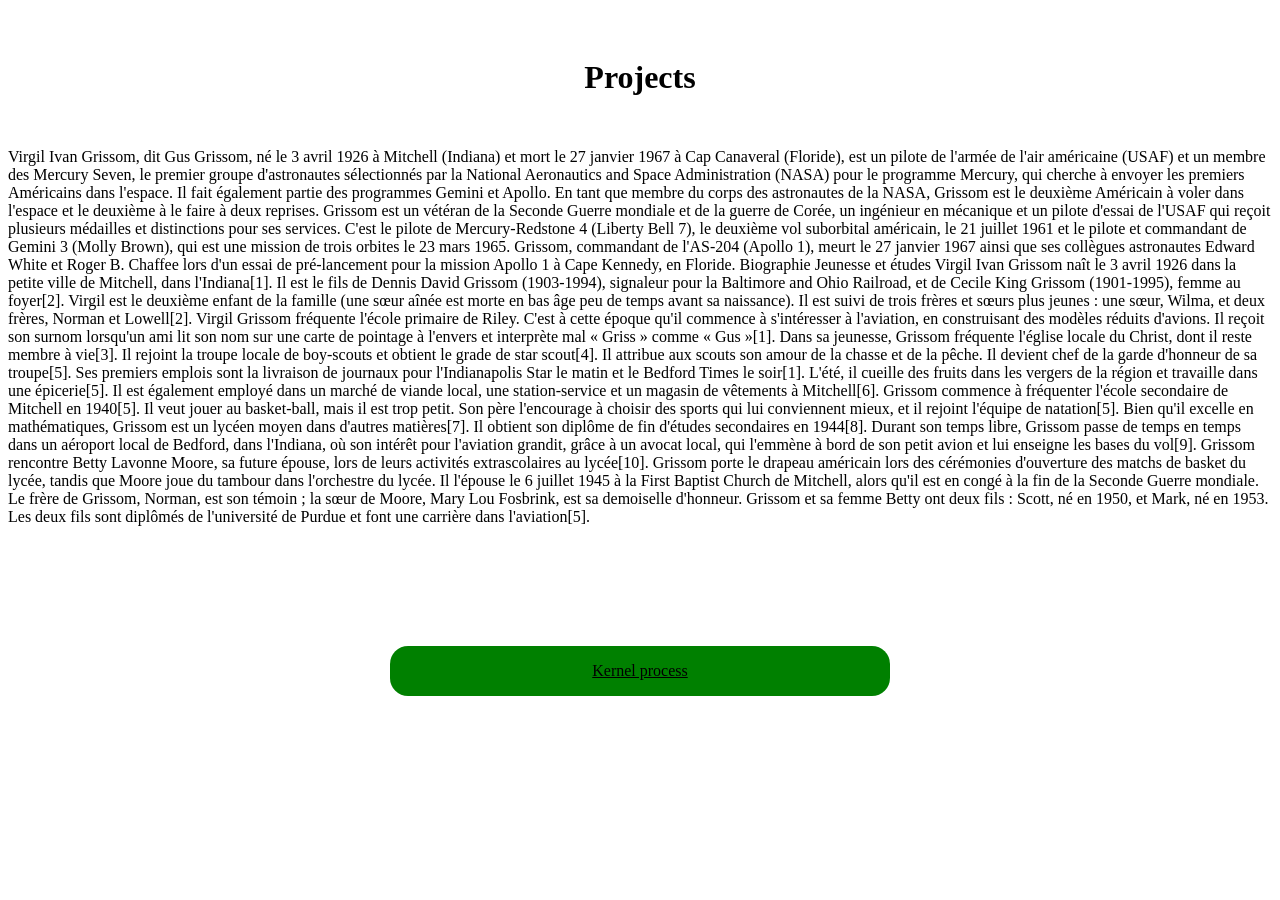
==== index.html @ fc31619b "Update index.html" ====
<!Doctype.html>
<html>
<head>
	<title>Projects</title>
	<link rel="stylesheet" href="style.css">
</head>
<body>

<header class="header">
	<div class="header-content">
		<div class="header-center">
			<h1>Projects</h1>
		</div>
	</div>
</header>

<div class="sidebar">
	<aside class="sidebar">
		
    Virgil Ivan Grissom, dit Gus Grissom, né le 3 avril 1926 à Mitchell (Indiana) et mort le 27 janvier 1967 à Cap Canaveral (Floride), est un pilote de l'armée de l'air américaine (USAF) et un membre des Mercury Seven, le premier groupe d'astronautes sélectionnés par la National Aeronautics and Space Administration (NASA) pour le programme Mercury, qui cherche à envoyer les premiers Américains dans l'espace. Il fait également partie des programmes Gemini et Apollo. En tant que membre du corps des astronautes de la NASA, Grissom est le deuxième Américain à voler dans l'espace et le deuxième à le faire à deux reprises.

Grissom est un vétéran de la Seconde Guerre mondiale et de la guerre de Corée, un ingénieur en mécanique et un pilote d'essai de l'USAF qui reçoit plusieurs médailles et distinctions pour ses services.

C'est le pilote de Mercury-Redstone 4 (Liberty Bell 7), le deuxième vol suborbital américain, le 21 juillet 1961 et le pilote et commandant de Gemini 3 (Molly Brown), qui est une mission de trois orbites le 23 mars 1965. Grissom, commandant de l'AS-204 (Apollo 1), meurt le 27 janvier 1967 ainsi que ses collègues astronautes Edward White et Roger B. Chaffee lors d'un essai de pré-lancement pour la mission Apollo 1 à Cape Kennedy, en Floride.
Biographie
Jeunesse et études

Virgil Ivan Grissom naît le 3 avril 1926 dans la petite ville de Mitchell, dans l'Indiana[1]. Il est le fils de Dennis David Grissom (1903-1994), signaleur pour la Baltimore and Ohio Railroad, et de Cecile King Grissom (1901-1995), femme au foyer[2]. Virgil est le deuxième enfant de la famille (une sœur aînée est morte en bas âge peu de temps avant sa naissance). Il est suivi de trois frères et sœurs plus jeunes : une sœur, Wilma, et deux frères, Norman et Lowell[2]. Virgil Grissom fréquente l'école primaire de Riley. C'est à cette époque qu'il commence à s'intéresser à l'aviation, en construisant des modèles réduits d'avions. Il reçoit son surnom lorsqu'un ami lit son nom sur une carte de pointage à l'envers et interprète mal « Griss » comme « Gus »[1].

Dans sa jeunesse, Grissom fréquente l'église locale du Christ, dont il reste membre à vie[3]. Il rejoint la troupe locale de boy-scouts et obtient le grade de star scout[4]. Il attribue aux scouts son amour de la chasse et de la pêche. Il devient chef de la garde d'honneur de sa troupe[5]. Ses premiers emplois sont la livraison de journaux pour l'Indianapolis Star le matin et le Bedford Times le soir[1]. L'été, il cueille des fruits dans les vergers de la région et travaille dans une épicerie[5]. Il est également employé dans un marché de viande local, une station-service et un magasin de vêtements à Mitchell[6].

Grissom commence à fréquenter l'école secondaire de Mitchell en 1940[5]. Il veut jouer au basket-ball, mais il est trop petit. Son père l'encourage à choisir des sports qui lui conviennent mieux, et il rejoint l'équipe de natation[5]. Bien qu'il excelle en mathématiques, Grissom est un lycéen moyen dans d'autres matières[7]. Il obtient son diplôme de fin d'études secondaires en 1944[8].

Durant son temps libre, Grissom passe de temps en temps dans un aéroport local de Bedford, dans l'Indiana, où son intérêt pour l'aviation grandit, grâce à un avocat local, qui l'emmène à bord de son petit avion et lui enseigne les bases du vol[9].

Grissom rencontre Betty Lavonne Moore, sa future épouse, lors de leurs activités extrascolaires au lycée[10]. Grissom porte le drapeau américain lors des cérémonies d'ouverture des matchs de basket du lycée, tandis que Moore joue du tambour dans l'orchestre du lycée. Il l'épouse le 6 juillet 1945 à la First Baptist Church de Mitchell, alors qu'il est en congé à la fin de la Seconde Guerre mondiale. Le frère de Grissom, Norman, est son témoin ; la sœur de Moore, Mary Lou Fosbrink, est sa demoiselle d'honneur. Grissom et sa femme Betty ont deux fils : Scott, né en 1950, et Mark, né en 1953. Les deux fils sont diplômés de l'université de Purdue et font une carrière dans l'aviation[5].

	</aside>
</div>

<main class="card-container">
<a href="kernelprocess.html" class="card">
    <p>Kernel process</p>
</a>
</main>
	
</body>
</html>
---- style.css ----
/* ================= HEADER ================= */
.header-content {
	background: linear-gradient(135deg, green);
	padding: 30px;
	border-radius: 15px;
	text-align: center;
}

/* ================= MARGE ================= */
.layout {
  position: fixed;
  left: 0;
  width: 30%;
  background: green;
  border-radius: 18px;
}

/* ================= CARD CONTAINER ================= */
.card-container {
  width: 500px;
  margin: 60px auto;
  display: grid;
  text-align: center;
  gap: 30px;
}

/* ================= CARD BUTTON ================= */
.card {
  width: 500px;
  margin: 60px auto;
  color: black;
  background: green;
  border-radius: 18px;
  text-align: center;  
  transition:
    transform 0.2s ease,
    background 0.2s ease,
    border-color 0.2s ease,
    box-shadow 0.2s ease;
}

.card:hover {
  transform: translateY(-5px);
  box-shadow: 0 12px 30px green;
}

.card-kernelprocess {
  width: 500px;
  margin: 60px auto;
  color: black;
  background: green;
  border-radius: 18px;
  text-align: center;  
  transition:
    transform 0.2s ease,
    background 0.2s ease,
    border-color 0.2s ease,
    box-shadow 0.2s ease;
}

.card-kernelprocess:hover {
  transform: translateY(-5px);
  box-shadow: 0 12px 30px green;
}
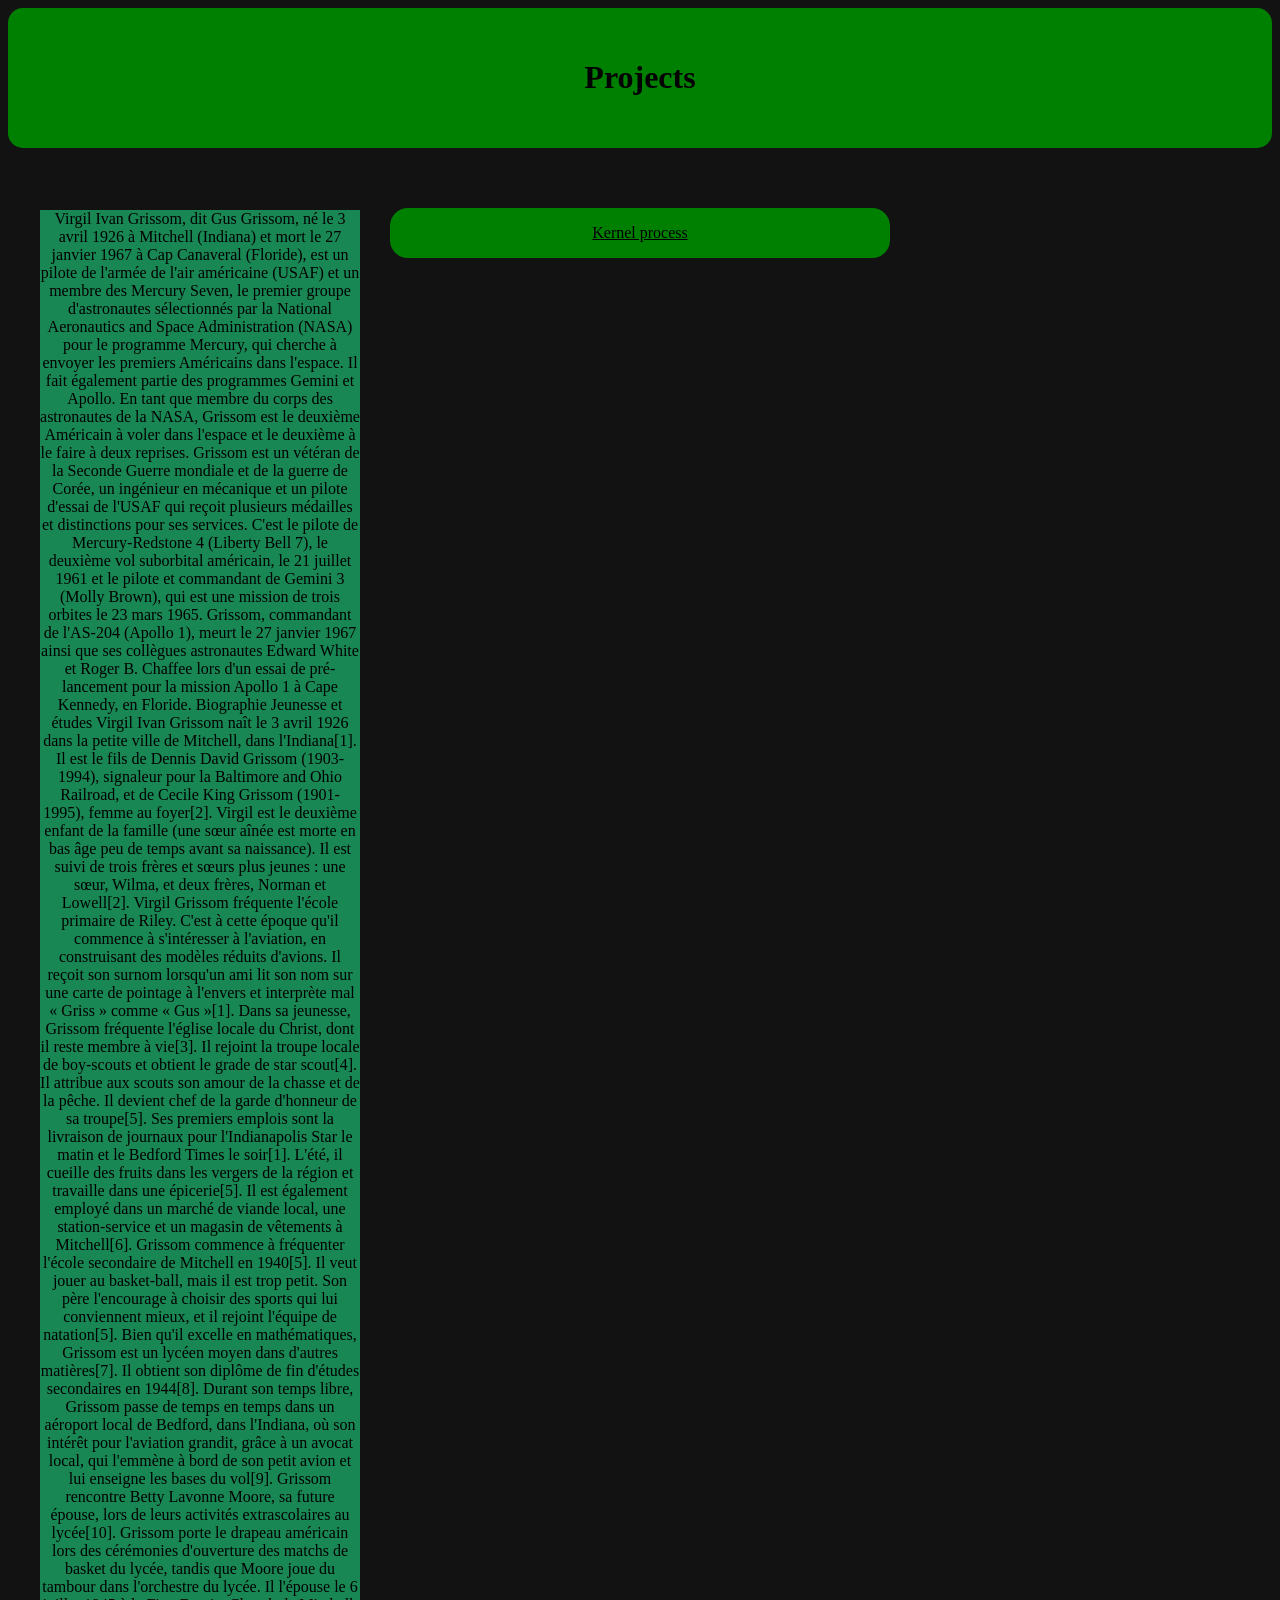
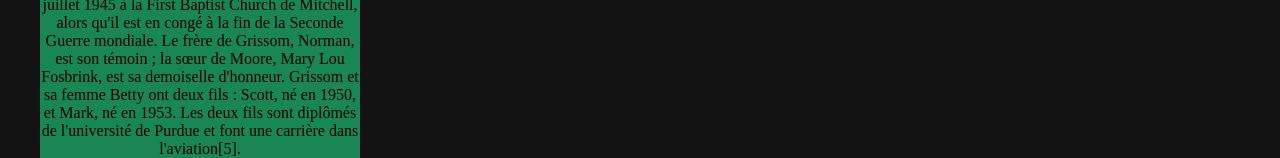
==== commit 37fbc52b: "Update index.html" ====
--- a/index.html
+++ b/index.html
@@ -14,6 +14,8 @@
 	</div>
 </header>
 
+<div class="cards-background">
+	
 <div class="sidebar">
 	<aside class="sidebar">
 		
@@ -37,6 +39,7 @@
 
 	</aside>
 </div>
+</div>
 
 <main class="card-container">
 <a href="kernelprocess.html" class="card">
--- a/style.css
+++ b/style.css
@@ -1,64 +1,55 @@
 /* ================= HEADER ================= */
 .header-content {
-	background: linear-gradient(135deg, green);
-	padding: 30px;
-	border-radius: 15px;
-	text-align: center;
+    background: green;
+    padding: 30px;
+    border-radius: 15px;
+    text-align: center;
 }
 
 /* ================= MARGE ================= */
-.layout {
-  position: fixed;
-  left: 0;
-  width: 30%;
-  background: green;
-  border-radius: 18px;
+.sidebar {
+    position: absolute;
+    left: 20px;
+    width: 50%;
+    background: #198754;
+    top: 105px;
+    text-align: center;
+}
+
+/* ================= FOND DE PAGE ================= */
+body {
+    background-color: #121212;
 }
 
 /* ================= CARD CONTAINER ================= */
 .card-container {
-  width: 500px;
-  margin: 60px auto;
-  display: grid;
-  text-align: center;
-  gap: 30px;
+    width: 500px;
+    max-width: 100%;
+    margin: 60px auto;
+    display: grid;
+    text-align: center;
+    gap: 30px;
 }
 
 /* ================= CARD BUTTON ================= */
-.card {
-  width: 500px;
-  margin: 60px auto;
-  color: black;
-  background: green;
-  border-radius: 18px;
-  text-align: center;  
-  transition:
-    transform 0.2s ease,
-    background 0.2s ease,
-    border-color 0.2s ease,
-    box-shadow 0.2s ease;
+.card,
+.card-kernelprocess {
+    width: 100%;
+    box-sizing: border-box;
+    margin: 0;
+    color: black;
+    background: green;
+    border-radius: 18px;
+    text-align: center;
+    transition:
+        transform 0.2s ease,
+        background 0.2s ease,
+        border-color 0.2s ease,
+        box-shadow 0.2s ease;
 }
 
-.card:hover {
-  transform: translateY(-5px);
-  box-shadow: 0 12px 30px green;
+.card:hover,
+.card-kernelprocess:hover {
+    transform: translateY(-5px);
+    box-shadow: 0 12px 30px green;
 }
-
-.card-kernelprocess {
-  width: 500px;
-  margin: 60px auto;
-  color: black;
-  background: green;
-  border-radius: 18px;
-  text-align: center;  
-  transition:
-    transform 0.2s ease,
-    background 0.2s ease,
-    border-color 0.2s ease,
-    box-shadow 0.2s ease;
-}
-
-.card-kernelprocess:hover {
-  transform: translateY(-5px);
-  box-shadow: 0 12px 30px green;
-}
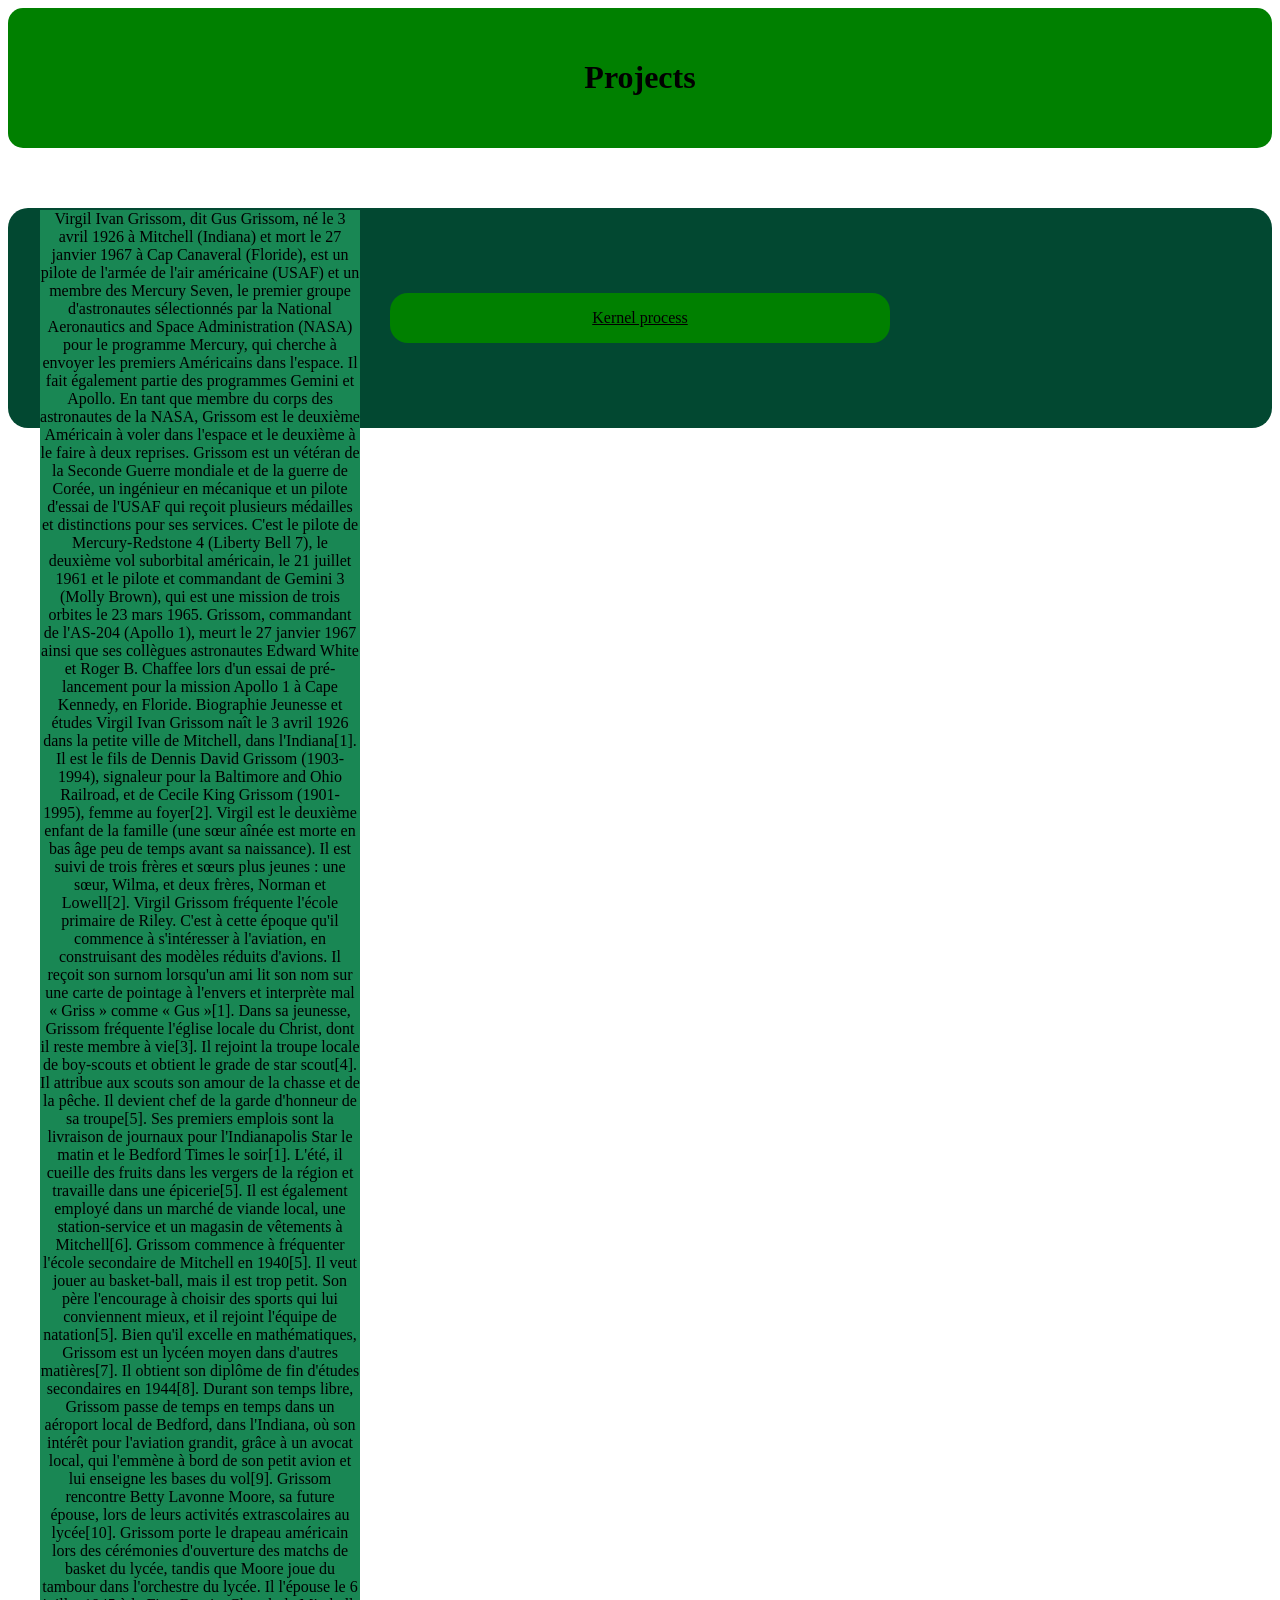
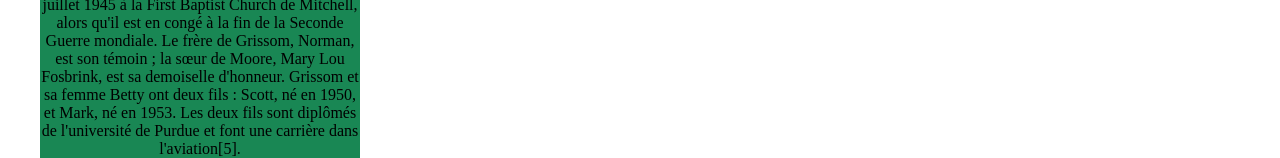
==== commit a778c5c6: "Update index.html" ====
--- a/index.html
+++ b/index.html
@@ -15,7 +15,6 @@
 </header>
 
 <div class="cards-background">
-	
 <div class="sidebar">
 	<aside class="sidebar">
 		
@@ -39,13 +38,13 @@
 
 	</aside>
 </div>
-</div>
 
 <main class="card-container">
 <a href="kernelprocess.html" class="card">
     <p>Kernel process</p>
 </a>
 </main>
-	
+</div>
+
 </body>
 </html>
--- a/style.css
+++ b/style.css
@@ -4,6 +4,15 @@
     padding: 30px;
     border-radius: 15px;
     text-align: center;
+}
+
+/* ================= CARDS BACKGROUND ================= */
+.cards-background {
+    background-color: #024831;
+   / width:;
+    margin: 60px auto;
+    padding: 25px;
+    border-radius: 20px;
 }
 
 /* ================= MARGE ================= */
@@ -14,11 +23,6 @@
     background: #198754;
     top: 105px;
     text-align: center;
-}
-
-/* ================= FOND DE PAGE ================= */
-body {
-    background-color: #121212;
 }
 
 /* ================= CARD CONTAINER ================= */
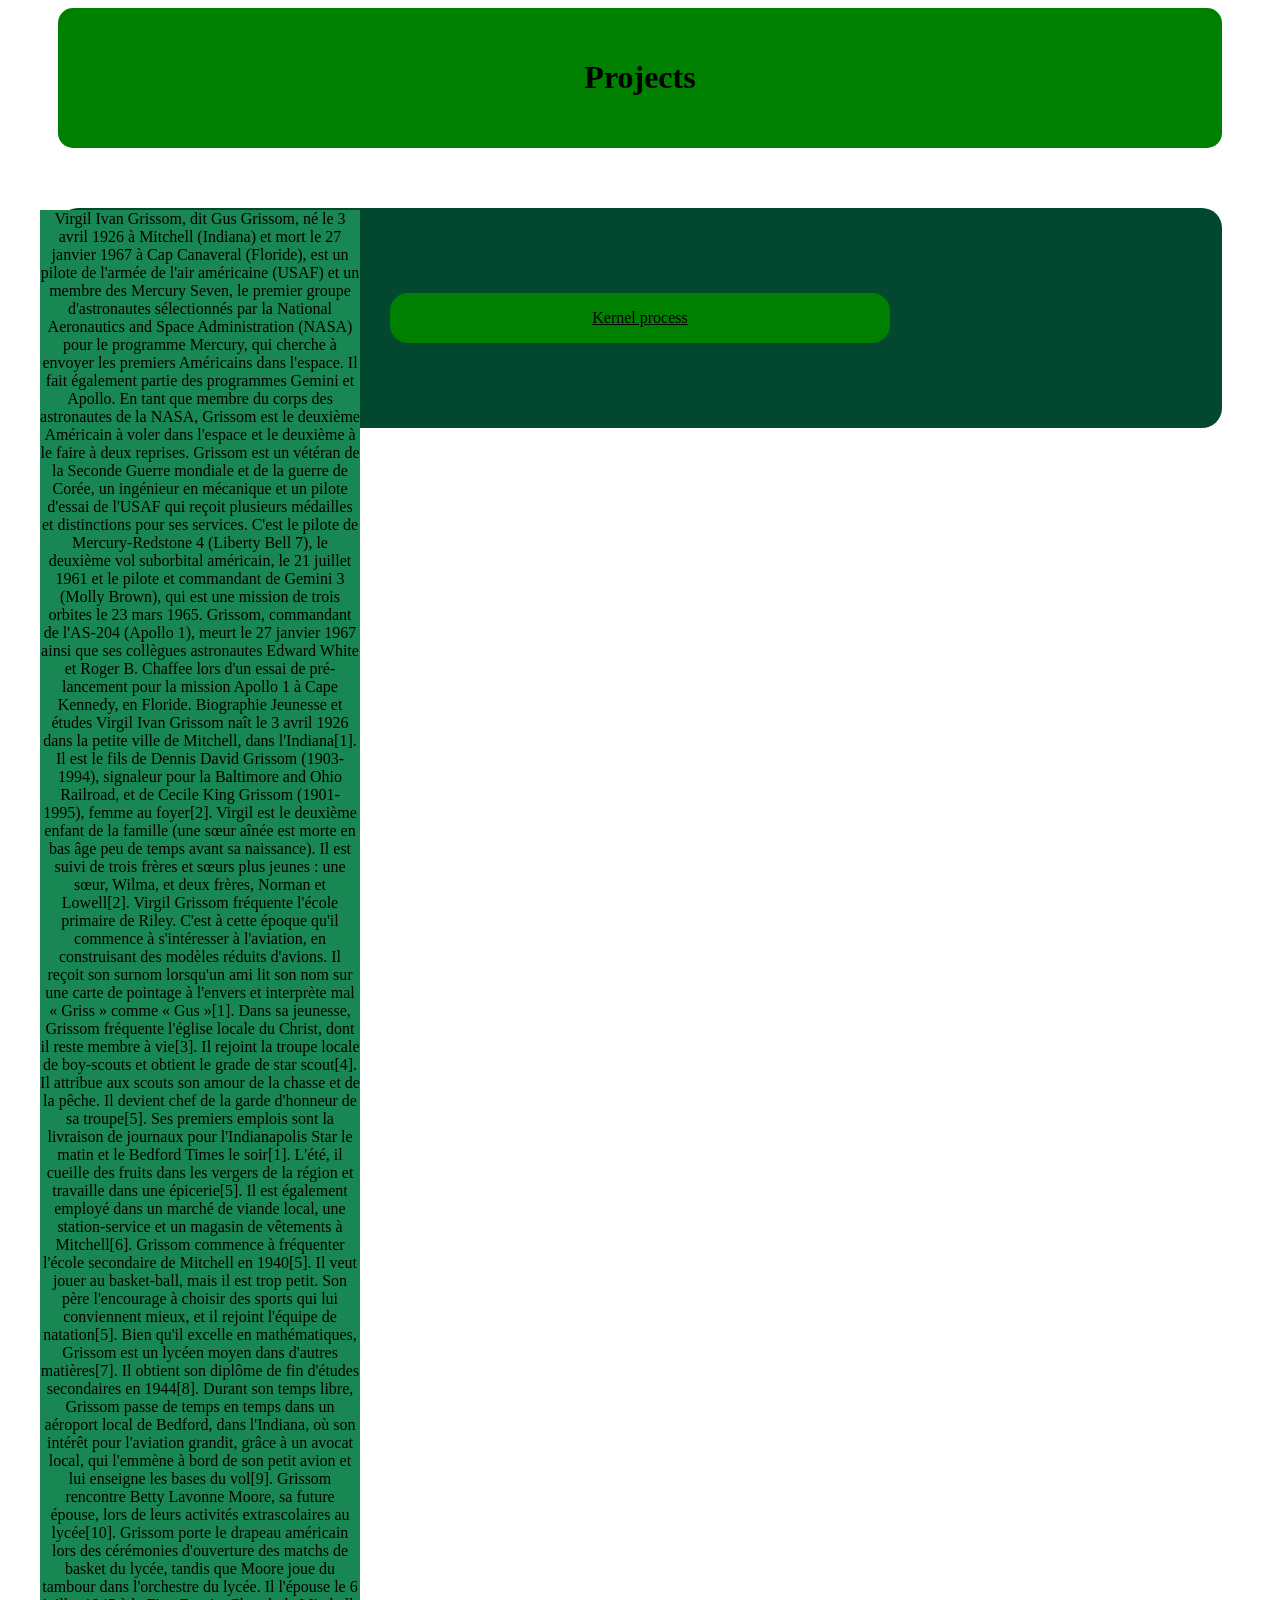
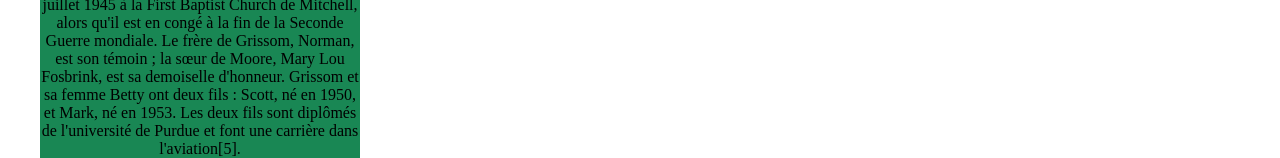
==== commit ed5371cc: "Update index.html" ====
--- a/index.html
+++ b/index.html
@@ -6,6 +6,7 @@
 </head>
 <body>
 
+<div class="marge">
 <header class="header">
 	<div class="header-content">
 		<div class="header-center">
@@ -45,6 +46,7 @@
 </a>
 </main>
 </div>
+</div>
 
 </body>
 </html>
--- a/style.css
+++ b/style.css
@@ -6,16 +6,20 @@
     text-align: center;
 }
 
+/* ================= SIDEBAR ================= */
+.marge {
+ border-inline: 50px solid white;
+}
+
 /* ================= CARDS BACKGROUND ================= */
 .cards-background {
     background-color: #024831;
-   / width:;
     margin: 60px auto;
     padding: 25px;
     border-radius: 20px;
 }
 
-/* ================= MARGE ================= */
+/* ================= SIDEBAR ================= */
 .sidebar {
     position: absolute;
     left: 20px;
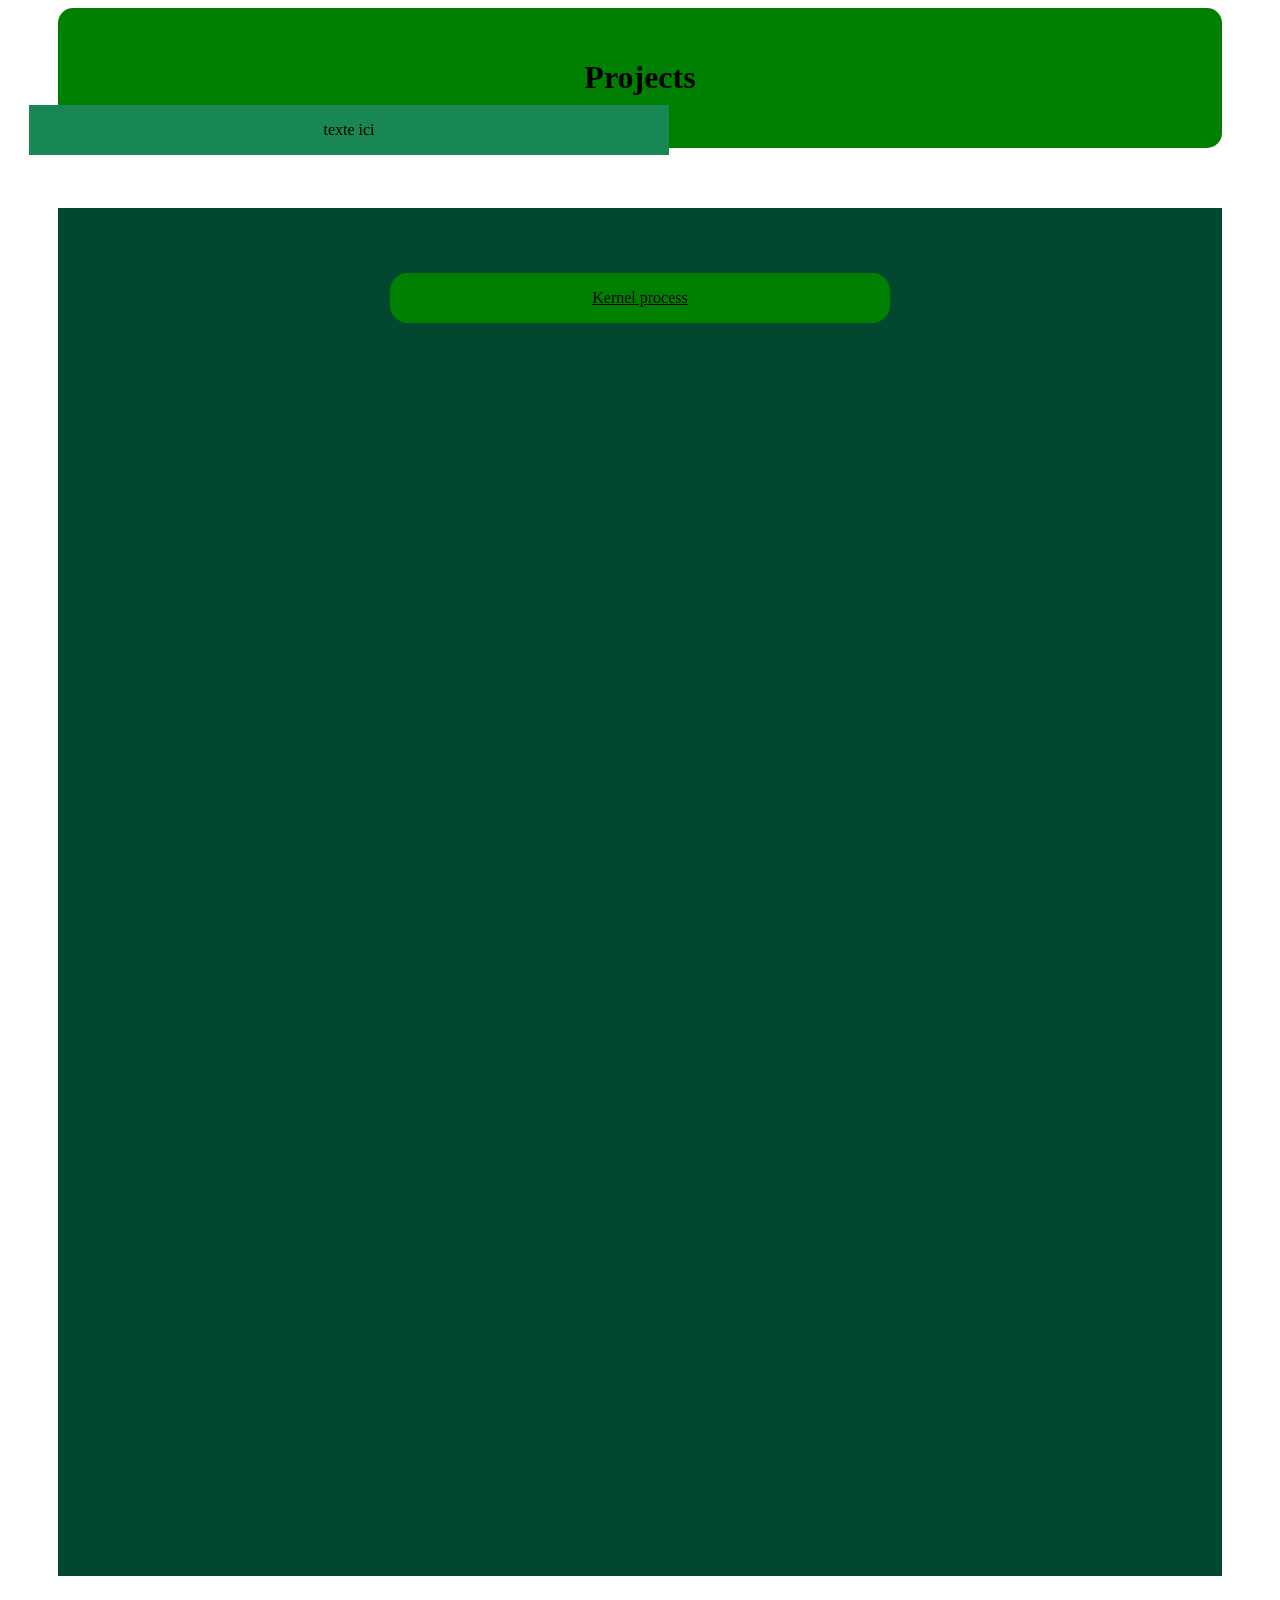
==== commit 56ad423c: "Create index.html" ====
--- a/index.html
+++ b/index.html
@@ -1,52 +1,36 @@
-<!Doctype.html>
-<html>
+<!DOCTYPE html>
+<html lang="fr">
 <head>
-	<title>Projects</title>
-	<link rel="stylesheet" href="style.css">
+    <meta charset="UTF-8">
+    <meta name="viewport" content="width=device-width, initial-scale=1.0">
+    <title>Projects</title>
+    <link rel="stylesheet" href="style.css">
 </head>
 <body>
 
-<div class="marge">
-<header class="header">
-	<div class="header-content">
-		<div class="header-center">
-			<h1>Projects</h1>
-		</div>
-	</div>
-</header>
+    <div class="marge">
 
-<div class="cards-background">
-<div class="sidebar">
-	<aside class="sidebar">
-		
-    Virgil Ivan Grissom, dit Gus Grissom, né le 3 avril 1926 à Mitchell (Indiana) et mort le 27 janvier 1967 à Cap Canaveral (Floride), est un pilote de l'armée de l'air américaine (USAF) et un membre des Mercury Seven, le premier groupe d'astronautes sélectionnés par la National Aeronautics and Space Administration (NASA) pour le programme Mercury, qui cherche à envoyer les premiers Américains dans l'espace. Il fait également partie des programmes Gemini et Apollo. En tant que membre du corps des astronautes de la NASA, Grissom est le deuxième Américain à voler dans l'espace et le deuxième à le faire à deux reprises.
+        <header class="header">
+            <div class="header-content">
+                <h1>Projects</h1>
+            </div>
+        </header>
 
-Grissom est un vétéran de la Seconde Guerre mondiale et de la guerre de Corée, un ingénieur en mécanique et un pilote d'essai de l'USAF qui reçoit plusieurs médailles et distinctions pour ses services.
+        <div class="cards-background">
 
-C'est le pilote de Mercury-Redstone 4 (Liberty Bell 7), le deuxième vol suborbital américain, le 21 juillet 1961 et le pilote et commandant de Gemini 3 (Molly Brown), qui est une mission de trois orbites le 23 mars 1965. Grissom, commandant de l'AS-204 (Apollo 1), meurt le 27 janvier 1967 ainsi que ses collègues astronautes Edward White et Roger B. Chaffee lors d'un essai de pré-lancement pour la mission Apollo 1 à Cape Kennedy, en Floride.
-Biographie
-Jeunesse et études
+            <aside class="sidebar">
+                <p>texte ici</p>
+            </aside>
 
-Virgil Ivan Grissom naît le 3 avril 1926 dans la petite ville de Mitchell, dans l'Indiana[1]. Il est le fils de Dennis David Grissom (1903-1994), signaleur pour la Baltimore and Ohio Railroad, et de Cecile King Grissom (1901-1995), femme au foyer[2]. Virgil est le deuxième enfant de la famille (une sœur aînée est morte en bas âge peu de temps avant sa naissance). Il est suivi de trois frères et sœurs plus jeunes : une sœur, Wilma, et deux frères, Norman et Lowell[2]. Virgil Grissom fréquente l'école primaire de Riley. C'est à cette époque qu'il commence à s'intéresser à l'aviation, en construisant des modèles réduits d'avions. Il reçoit son surnom lorsqu'un ami lit son nom sur une carte de pointage à l'envers et interprète mal « Griss » comme « Gus »[1].
+            <main class="card-container">
+                <a href="kernelprocess.html" class="card">
+                    <p>Kernel process</p>
+                </a>
+            </main>
 
-Dans sa jeunesse, Grissom fréquente l'église locale du Christ, dont il reste membre à vie[3]. Il rejoint la troupe locale de boy-scouts et obtient le grade de star scout[4]. Il attribue aux scouts son amour de la chasse et de la pêche. Il devient chef de la garde d'honneur de sa troupe[5]. Ses premiers emplois sont la livraison de journaux pour l'Indianapolis Star le matin et le Bedford Times le soir[1]. L'été, il cueille des fruits dans les vergers de la région et travaille dans une épicerie[5]. Il est également employé dans un marché de viande local, une station-service et un magasin de vêtements à Mitchell[6].
+        </div>
 
-Grissom commence à fréquenter l'école secondaire de Mitchell en 1940[5]. Il veut jouer au basket-ball, mais il est trop petit. Son père l'encourage à choisir des sports qui lui conviennent mieux, et il rejoint l'équipe de natation[5]. Bien qu'il excelle en mathématiques, Grissom est un lycéen moyen dans d'autres matières[7]. Il obtient son diplôme de fin d'études secondaires en 1944[8].
-
-Durant son temps libre, Grissom passe de temps en temps dans un aéroport local de Bedford, dans l'Indiana, où son intérêt pour l'aviation grandit, grâce à un avocat local, qui l'emmène à bord de son petit avion et lui enseigne les bases du vol[9].
-
-Grissom rencontre Betty Lavonne Moore, sa future épouse, lors de leurs activités extrascolaires au lycée[10]. Grissom porte le drapeau américain lors des cérémonies d'ouverture des matchs de basket du lycée, tandis que Moore joue du tambour dans l'orchestre du lycée. Il l'épouse le 6 juillet 1945 à la First Baptist Church de Mitchell, alors qu'il est en congé à la fin de la Seconde Guerre mondiale. Le frère de Grissom, Norman, est son témoin ; la sœur de Moore, Mary Lou Fosbrink, est sa demoiselle d'honneur. Grissom et sa femme Betty ont deux fils : Scott, né en 1950, et Mark, né en 1953. Les deux fils sont diplômés de l'université de Purdue et font une carrière dans l'aviation[5].
-
-	</aside>
-</div>
-
-<main class="card-container">
-<a href="kernelprocess.html" class="card">
-    <p>Kernel process</p>
-</a>
-</main>
-</div>
-</div>
+    </div>
 
 </body>
 </html>
--- a/style.css
+++ b/style.css
@@ -6,23 +6,25 @@
     text-align: center;
 }
 
-/* ================= SIDEBAR ================= */
+/* ================= MARGE ================= */
 .marge {
- border-inline: 50px solid white;
+    border-inline: 50px solid white;
+    border-bottom: 500px solid white;
 }
 
 /* ================= CARDS BACKGROUND ================= */
 .cards-background {
     background-color: #024831;
     margin: 60px auto;
+    margin-right: 0;
+    height: 82.4em;
     padding: 25px;
-    border-radius: 20px;
 }
 
 /* ================= SIDEBAR ================= */
 .sidebar {
     position: absolute;
-    left: 20px;
+    left: 29px;
     width: 50%;
     background: #198754;
     top: 105px;
@@ -32,8 +34,7 @@
 /* ================= CARD CONTAINER ================= */
 .card-container {
     width: 500px;
-    max-width: 100%;
-    margin: 60px auto;
+    margin: 40px auto;
     display: grid;
     text-align: center;
     gap: 30px;
@@ -43,8 +44,6 @@
 .card,
 .card-kernelprocess {
     width: 100%;
-    box-sizing: border-box;
-    margin: 0;
     color: black;
     background: green;
     border-radius: 18px;
@@ -55,7 +54,6 @@
         border-color 0.2s ease,
         box-shadow 0.2s ease;
 }
-
 .card:hover,
 .card-kernelprocess:hover {
     transform: translateY(-5px);
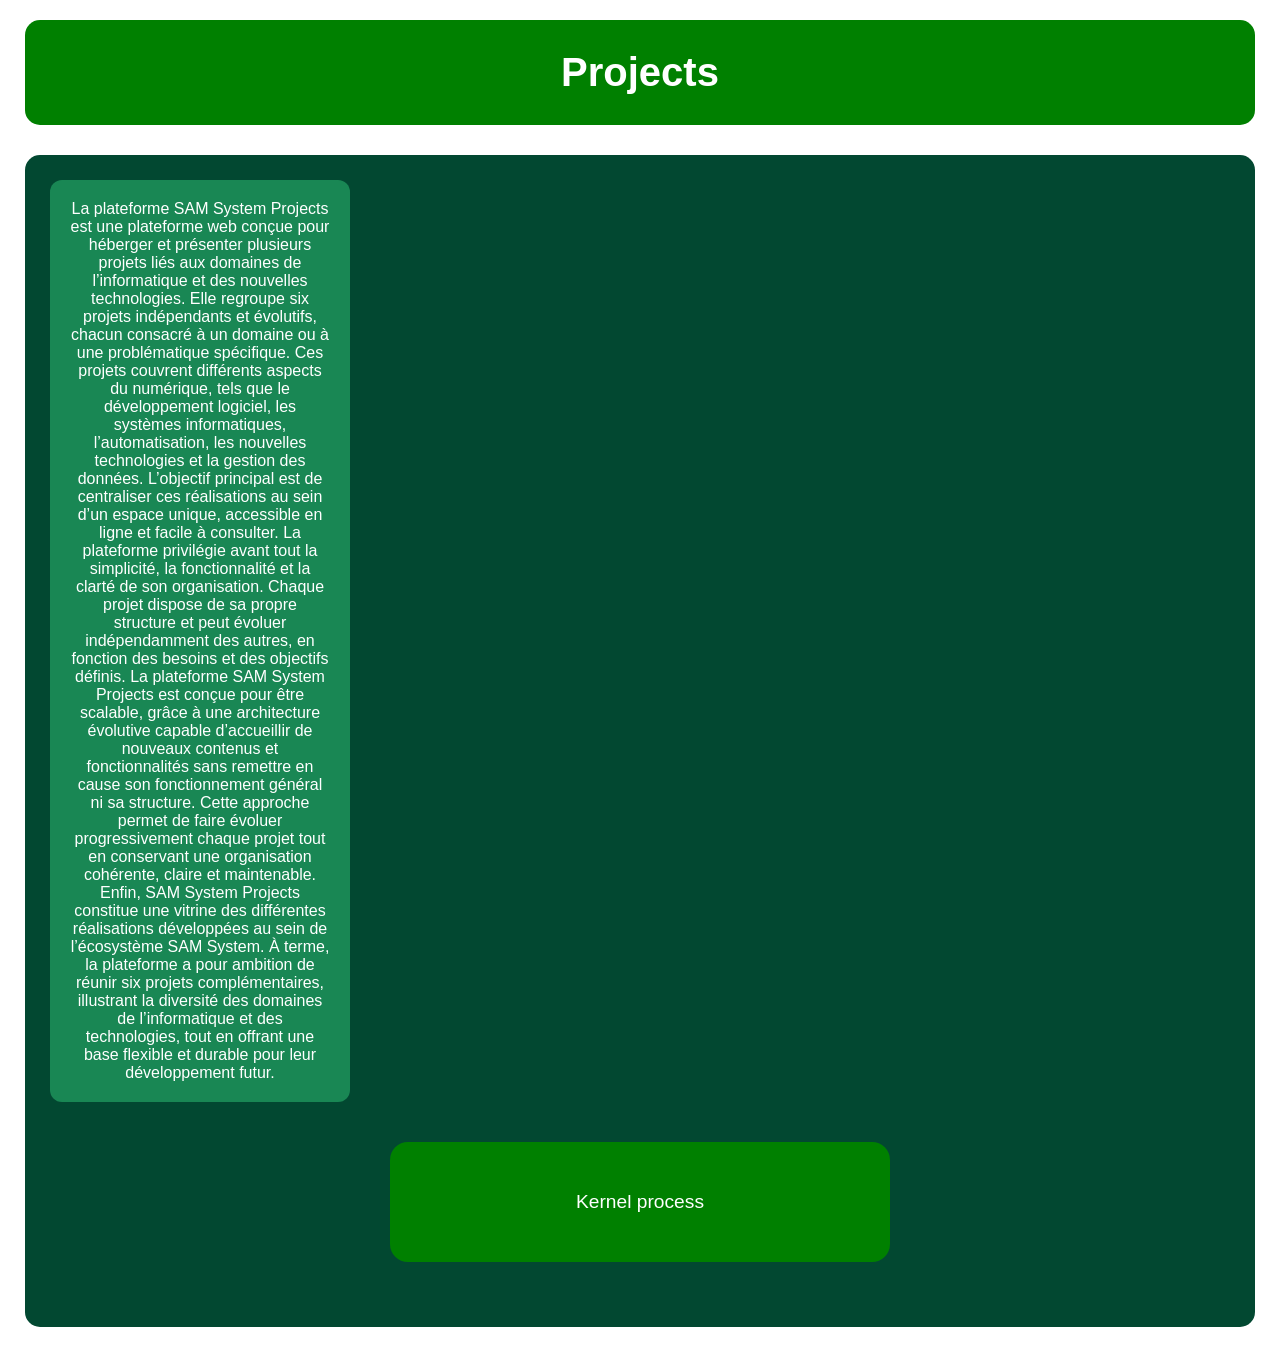
==== commit b9e59f22: "Update index.html" ====
--- a/index.html
+++ b/index.html
@@ -19,7 +19,11 @@
         <div class="cards-background">
 
             <aside class="sidebar">
-                <p>texte ici</p>
+                <p>La plateforme SAM System Projects est une plateforme web conçue pour héberger et présenter plusieurs projets liés aux domaines de l’informatique et des nouvelles technologies. Elle regroupe six projets indépendants et évolutifs, chacun consacré à un domaine ou à une problématique spécifique.
+Ces projets couvrent différents aspects du numérique, tels que le développement logiciel, les systèmes informatiques, l’automatisation, les nouvelles technologies et la gestion des données. L’objectif principal est de centraliser ces réalisations au sein d’un espace unique, accessible en ligne et facile à consulter.
+La plateforme privilégie avant tout la simplicité, la fonctionnalité et la clarté de son organisation. Chaque projet dispose de sa propre structure et peut évoluer indépendamment des autres, en fonction des besoins et des objectifs définis.
+La plateforme SAM System Projects est conçue pour être scalable, grâce à une architecture évolutive capable d’accueillir de nouveaux contenus et fonctionnalités sans remettre en cause son fonctionnement général ni sa structure. Cette approche permet de faire évoluer progressivement chaque projet tout en conservant une organisation cohérente, claire et maintenable.
+Enfin, SAM System Projects constitue une vitrine des différentes réalisations développées au sein de l’écosystème SAM System. À terme, la plateforme a pour ambition de réunir six projets complémentaires, illustrant la diversité des domaines de l’informatique et des technologies, tout en offrant une base flexible et durable pour leur développement futur.</p>
             </aside>
 
             <main class="card-container">
--- a/style.css
+++ b/style.css
@@ -1,61 +1,244 @@
+/* ================= CONFIGURATION GLOBALE ================= */
+
+* {
+    box-sizing: border-box;
+}
+
+html {
+    min-height: 100%;
+}
+
+body {
+    margin: 0;
+    padding: 0;
+    font-family: Arial, Helvetica, sans-serif;
+    background-color: #ffffff;
+}
+
+/* ================= MARGES PRINCIPALES ================= */
+
+.marge {
+    width: 100%;
+    padding: 0 25px;
+}
+
 /* ================= HEADER ================= */
+
+.header {
+    width: 100%;
+    padding-top: 20px;
+}
+
 .header-content {
-    background: green;
-    padding: 30px;
+    width: 100%;
+    padding: 30px 15px;
+    background-color: green;
     border-radius: 15px;
     text-align: center;
 }
 
-/* ================= MARGE ================= */
-.marge {
-    border-inline: 50px solid white;
-    border-bottom: 500px solid white;
-}
-
-/* ================= CARDS BACKGROUND ================= */
+.header-content h1 {
+    margin: 0;
+    color: white;
+    font-size: clamp(1.8rem, 4vw, 2.5rem);
+}
+
+/* ================= FOND PRINCIPAL ================= */
+
 .cards-background {
+    width: 100%;
+    min-height: 400px;
+    margin: 30px 0;
+    padding: 25px;
     background-color: #024831;
-    margin: 60px auto;
-    margin-right: 0;
-    height: 82.4em;
-    padding: 25px;
-}
-
-/* ================= SIDEBAR ================= */
+    border-radius: 15px;
+}
+
+/* ================= BARRE LATERALE ================= */
+
 .sidebar {
-    position: absolute;
-    left: 29px;
-    width: 50%;
-    background: #198754;
-    top: 105px;
-    text-align: center;
-}
-
-/* ================= CARD CONTAINER ================= */
+    width: 100%;
+    max-width: 300px;
+    padding: 20px;
+    background-color: #198754;
+    border-radius: 12px;
+    color: white;
+    text-align: center;
+}
+
+.sidebar p {
+    margin: 0;
+}
+
+/* ================= CONTENEUR DES CARTES ================= */
+
 .card-container {
-    width: 500px;
+    display: grid;
+    grid-template-columns: 1fr;
+    gap: 25px;
+
+    width: 100%;
+    max-width: 500px;
     margin: 40px auto;
-    display: grid;
-    text-align: center;
-    gap: 30px;
-}
-
-/* ================= CARD BUTTON ================= */
+
+    text-align: center;
+}
+
+/* ================= CARTES ================= */
+
 .card,
 .card-kernelprocess {
-    width: 100%;
-    color: black;
-    background: green;
+    display: flex;
+    align-items: center;
+    justify-content: center;
+
+    width: 100%;
+    min-height: 120px;
+    padding: 20px;
+
+    background-color: green;
+    color: white;
+
+    border: 2px solid transparent;
     border-radius: 18px;
-    text-align: center;
+
+    text-align: center;
+    text-decoration: none;
+
     transition:
         transform 0.2s ease,
-        background 0.2s ease,
+        background-color 0.2s ease,
         border-color 0.2s ease,
         box-shadow 0.2s ease;
 }
+
+/* Texte des cartes */
+
+.card p,
+.card-kernelprocess p {
+    margin: 0;
+    font-size: clamp(1rem, 2vw, 1.2rem);
+    overflow-wrap: anywhere;
+}
+
+/* ================= SURVOL DES CARTES ================= */
+
 .card:hover,
 .card-kernelprocess:hover {
+    background-color: #198754;
+    border-color: #90ee90;
     transform: translateY(-5px);
-    box-shadow: 0 12px 30px green;
-}
+    box-shadow: 0 12px 30px rgba(0, 128, 0, 0.4);
+}
+
+/* ================= FOCUS CLAVIER ================= */
+
+.card:focus-visible,
+.card-kernelprocess:focus-visible {
+    outline: 3px solid #90ee90;
+    outline-offset: 4px;
+}
+
+/* ================= PAGE KERNEL PROCESS ================= */
+
+.kernel-container {
+    margin-top: 40px;
+}
+
+/* ================= TABLETTES ================= */
+
+@media (max-width: 768px) {
+
+    .marge {
+        padding: 0 15px;
+    }
+
+    .header {
+        padding-top: 15px;
+    }
+
+    .header-content {
+        padding: 25px 15px;
+    }
+
+    .cards-background {
+        margin: 20px 0;
+        padding: 20px;
+        min-height: 300px;
+    }
+
+    .sidebar {
+        max-width: 100%;
+    }
+
+    .card-container {
+        max-width: 100%;
+        margin: 25px auto;
+        gap: 20px;
+    }
+
+    .card,
+    .card-kernelprocess {
+        min-height: 100px;
+    }
+}
+
+/* ================= TELEPHONES ================= */
+
+@media (max-width: 480px) {
+
+    .marge {
+        padding: 0 10px;
+    }
+
+    .header {
+        padding-top: 10px;
+    }
+
+    .header-content {
+        padding: 20px 10px;
+        border-radius: 10px;
+    }
+
+    .cards-background {
+        margin: 15px 0;
+        padding: 15px;
+        border-radius: 10px;
+    }
+
+    .sidebar {
+        padding: 15px;
+        font-size: 0.95rem;
+    }
+
+    .card-container {
+        margin: 20px auto;
+        gap: 15px;
+    }
+
+    .card,
+    .card-kernelprocess {
+        min-height: 85px;
+        padding: 15px;
+        border-radius: 12px;
+    }
+}
+
+/* ================= APPAREILS SANS SURVOL ================= */
+
+@media (hover: none) {
+    .card:hover,
+    .card-kernelprocess:hover {
+        transform: none;
+        box-shadow: none;
+    }
+}
+
+/* ================= ACCESSIBILITE ================= */
+
+@media (prefers-reduced-motion: reduce) {
+    .card,
+    .card-kernelprocess {
+        transition: none;
+    }
+}
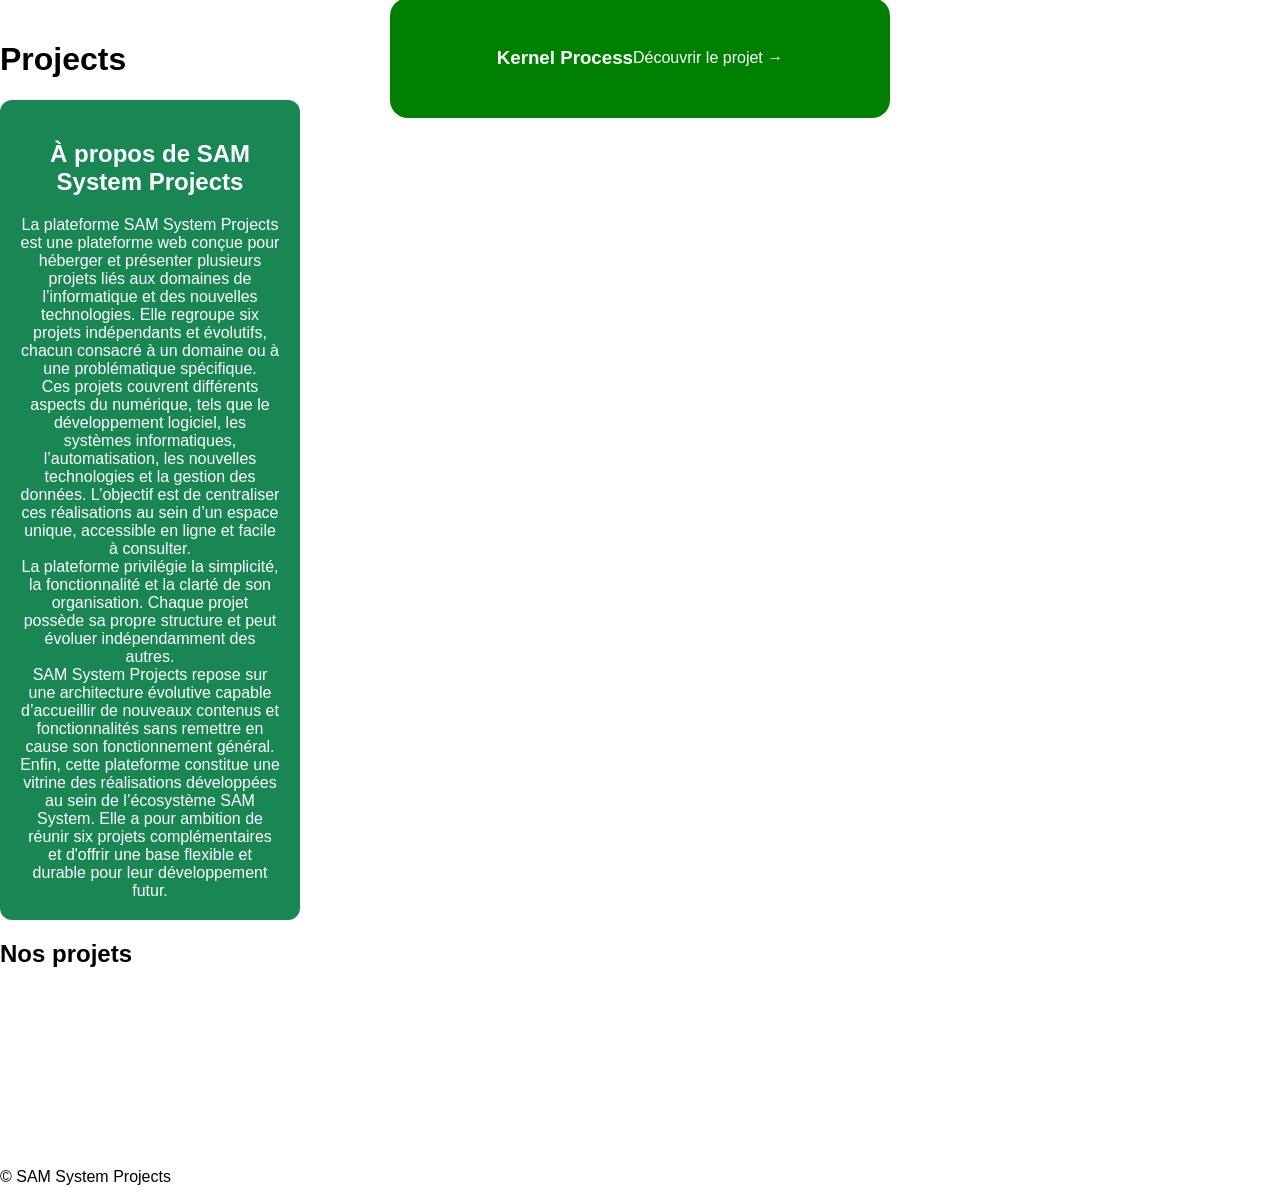
==== commit 88c7d180: "Create index.html" ====
--- a/index.html
+++ b/index.html
@@ -1,38 +1,78 @@
+
 <!DOCTYPE html>
 <html lang="fr">
 <head>
     <meta charset="UTF-8">
     <meta name="viewport" content="width=device-width, initial-scale=1.0">
-    <title>Projects</title>
+    <meta name="description" content="Découvrez les projets informatiques de SAM System Projects.">
+    <title>Projects - SAM System</title>
     <link rel="stylesheet" href="style.css">
 </head>
 <body>
 
-    <div class="marge">
+    <div class="page-container">
 
         <header class="header">
-            <div class="header-content">
-                <h1>Projects</h1>
-            </div>
+            <h1>Projects</h1>
         </header>
 
-        <div class="cards-background">
+        <main class="main-content">
 
             <aside class="sidebar">
-                <p>La plateforme SAM System Projects est une plateforme web conçue pour héberger et présenter plusieurs projets liés aux domaines de l’informatique et des nouvelles technologies. Elle regroupe six projets indépendants et évolutifs, chacun consacré à un domaine ou à une problématique spécifique.
-Ces projets couvrent différents aspects du numérique, tels que le développement logiciel, les systèmes informatiques, l’automatisation, les nouvelles technologies et la gestion des données. L’objectif principal est de centraliser ces réalisations au sein d’un espace unique, accessible en ligne et facile à consulter.
-La plateforme privilégie avant tout la simplicité, la fonctionnalité et la clarté de son organisation. Chaque projet dispose de sa propre structure et peut évoluer indépendamment des autres, en fonction des besoins et des objectifs définis.
-La plateforme SAM System Projects est conçue pour être scalable, grâce à une architecture évolutive capable d’accueillir de nouveaux contenus et fonctionnalités sans remettre en cause son fonctionnement général ni sa structure. Cette approche permet de faire évoluer progressivement chaque projet tout en conservant une organisation cohérente, claire et maintenable.
-Enfin, SAM System Projects constitue une vitrine des différentes réalisations développées au sein de l’écosystème SAM System. À terme, la plateforme a pour ambition de réunir six projets complémentaires, illustrant la diversité des domaines de l’informatique et des technologies, tout en offrant une base flexible et durable pour leur développement futur.</p>
+                <h2>À propos de SAM System Projects</h2>
+
+                <p>
+                    La plateforme SAM System Projects est une plateforme web
+                    conçue pour héberger et présenter plusieurs projets liés
+                    aux domaines de l’informatique et des nouvelles technologies.
+                    Elle regroupe six projets indépendants et évolutifs, chacun
+                    consacré à un domaine ou à une problématique spécifique.
+                </p>
+
+                <p>
+                    Ces projets couvrent différents aspects du numérique,
+                    tels que le développement logiciel, les systèmes informatiques,
+                    l’automatisation, les nouvelles technologies et la gestion
+                    des données. L’objectif est de centraliser ces réalisations
+                    au sein d’un espace unique, accessible en ligne et facile à consulter.
+                </p>
+
+                <p>
+                    La plateforme privilégie la simplicité, la fonctionnalité
+                    et la clarté de son organisation. Chaque projet possède
+                    sa propre structure et peut évoluer indépendamment des autres.
+                </p>
+
+                <p>
+                    SAM System Projects repose sur une architecture évolutive
+                    capable d’accueillir de nouveaux contenus et fonctionnalités
+                    sans remettre en cause son fonctionnement général.
+                </p>
+
+                <p>
+                    Enfin, cette plateforme constitue une vitrine des réalisations
+                    développées au sein de l’écosystème SAM System. Elle a pour
+                    ambition de réunir six projets complémentaires et d'offrir
+                    une base flexible et durable pour leur développement futur.
+                </p>
             </aside>
 
-            <main class="card-container">
-                <a href="kernelprocess.html" class="card">
-                    <p>Kernel process</p>
-                </a>
-            </main>
+            <section class="projects-section">
+                <h2>Nos projets</h2>
 
-        </div>
+                <div class="card-container">
+                    <a href="kernelprocess.html" class="card">
+                        <h3>Kernel Process</h3>
+                        <span>Découvrir le projet →</span>
+                    </a>
+                </div>
+            </section>
+
+        </main>
+
+        <footer class="footer">
+            <p>© SAM System Projects</p>
+        </footer>
 
     </div>
 
--- a/style.css
+++ b/style.css
@@ -80,13 +80,40 @@
     width: 100%;
     max-width: 500px;
     margin: 40px auto;
-
+    top: -1010px;
+    
     text-align: center;
 }
 
 /* ================= CARTES ================= */
 
-.card,
+.card{
+    display: flex;
+    align-items: center;
+    justify-content: center;
+
+    width: 100%;
+    min-height: 120px;
+    padding: 20px;
+
+    background-color: green;
+    color: white;
+
+    border: 2px solid transparent;
+    border-radius: 18px;
+
+    text-align: center;
+    text-decoration: none;
+    position: relative;
+    top: -1010px;
+
+    transition:
+        transform 0.2s ease,
+        background-color 0.2s ease,
+        border-color 0.2s ease,
+        box-shadow 0.2s ease;
+}
+
 .card-kernelprocess {
     display: flex;
     align-items: center;
@@ -104,6 +131,8 @@
 
     text-align: center;
     text-decoration: none;
+    
+    top: -1010px;
 
     transition:
         transform 0.2s ease,
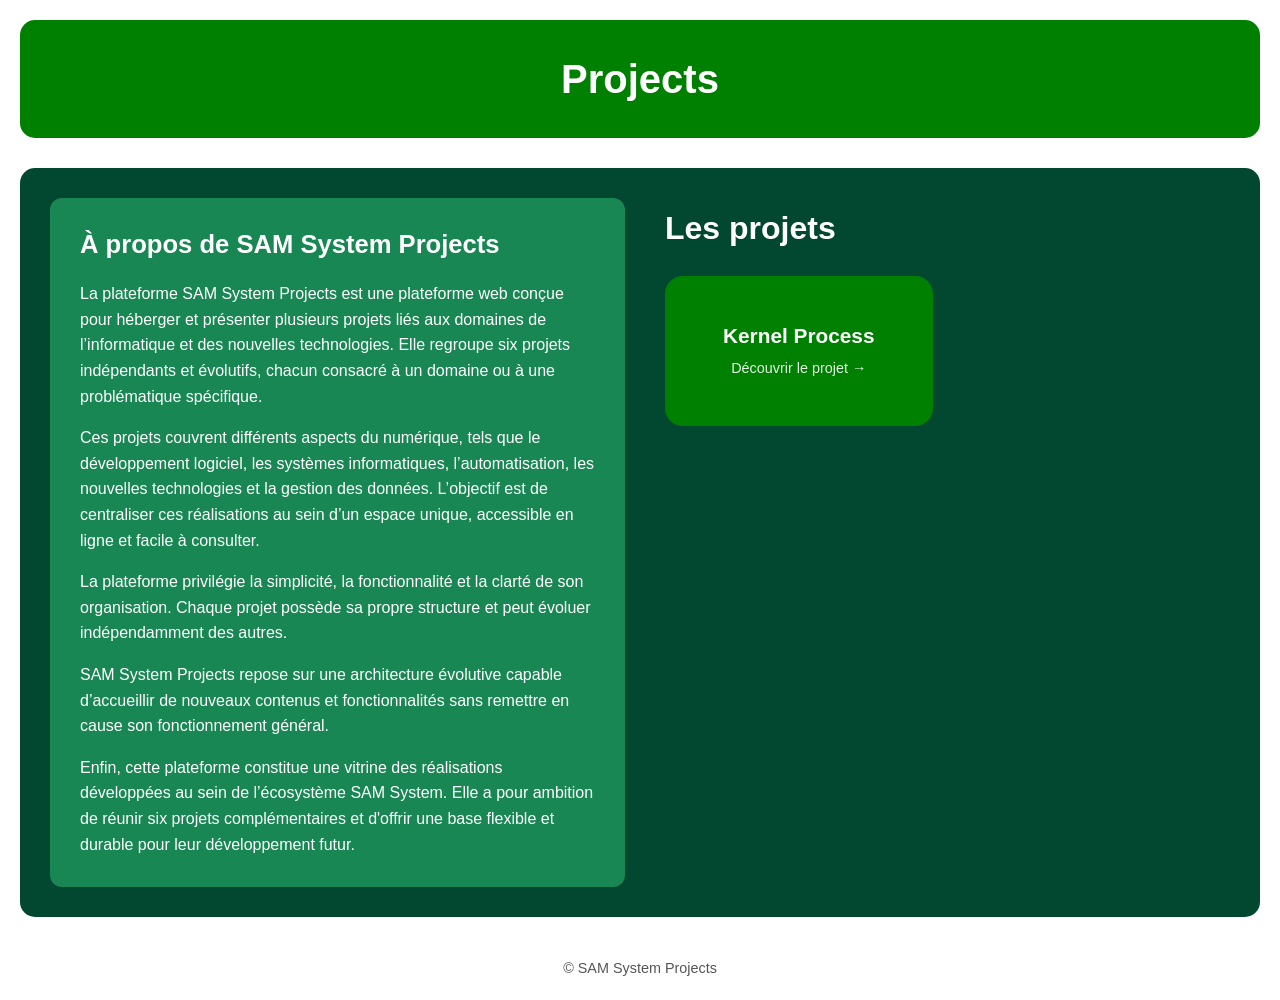
==== commit 2f08d67d: "Update index.html" ====
--- a/index.html
+++ b/index.html
@@ -58,7 +58,7 @@
             </aside>
 
             <section class="projects-section">
-                <h2>Nos projets</h2>
+                <h2>Les projets</h2>
 
                 <div class="card-container">
                     <a href="kernelprocess.html" class="card">
--- a/style.css
+++ b/style.css
@@ -1,4 +1,6 @@
-/* ================= CONFIGURATION GLOBALE ================= */
+/* =========================
+   CONFIGURATION GLOBALE
+========================= */
 
 * {
     box-sizing: border-box;
@@ -6,106 +8,144 @@
 
 html {
     min-height: 100%;
+    scroll-behavior: smooth;
 }
 
 body {
     margin: 0;
-    padding: 0;
     font-family: Arial, Helvetica, sans-serif;
+    color: #18352a;
     background-color: #ffffff;
-}
-
-/* ================= MARGES PRINCIPALES ================= */
-
-.marge {
-    width: 100%;
-    padding: 0 25px;
-}
-
-/* ================= HEADER ================= */
+    line-height: 1.6;
+}
+
+img {
+    display: block;
+    max-width: 100%;
+}
+
+/* =========================
+   CONTENEUR PRINCIPAL
+========================= */
+
+.page-container {
+    width: min(100% - 40px, 1440px);
+    margin-inline: auto;
+}
+
+/* =========================
+   HEADER
+========================= */
 
 .header {
-    width: 100%;
-    padding-top: 20px;
-}
-
-.header-content {
-    width: 100%;
-    padding: 30px 15px;
-    background-color: green;
+    margin-top: 20px;
+    padding: clamp(20px, 4vw, 35px) 15px;
+    background-color: #008000;
     border-radius: 15px;
     text-align: center;
 }
 
-.header-content h1 {
-    margin: 0;
-    color: white;
+.header h1 {
+    margin: 0;
+    color: #ffffff;
     font-size: clamp(1.8rem, 4vw, 2.5rem);
-}
-
-/* ================= FOND PRINCIPAL ================= */
-
-.cards-background {
-    width: 100%;
-    min-height: 400px;
-    margin: 30px 0;
-    padding: 25px;
+    line-height: 1.2;
+}
+
+/* =========================
+   CONTENU DE LA PAGE
+========================= */
+
+.main-content {
+    display: grid;
+    grid-template-columns: minmax(0, 1fr) minmax(0, 1fr);
+    align-items: start;
+    gap: 30px;
+
+    margin-block: 30px;
+    padding: clamp(15px, 3vw, 30px);
+
     background-color: #024831;
     border-radius: 15px;
 }
 
-/* ================= BARRE LATERALE ================= */
+/* =========================
+   DESCRIPTION / SIDEBAR
+========================= */
 
 .sidebar {
-    width: 100%;
-    max-width: 300px;
-    padding: 20px;
+    min-width: 0;
+    padding: clamp(18px, 2.5vw, 30px);
+
+    color: #ffffff;
     background-color: #198754;
     border-radius: 12px;
-    color: white;
-    text-align: center;
+
+    overflow-wrap: anywhere;
+}
+
+.sidebar h2 {
+    margin-top: 0;
+    margin-bottom: 20px;
+    font-size: clamp(1.25rem, 2vw, 1.7rem);
+    line-height: 1.3;
 }
 
 .sidebar p {
-    margin: 0;
-}
-
-/* ================= CONTENEUR DES CARTES ================= */
+    margin: 0 0 16px;
+}
+
+.sidebar p:last-child {
+    margin-bottom: 0;
+}
+
+/* =========================
+   SECTION DES PROJETS
+========================= */
+
+.projects-section {
+    min-width: 0;
+    padding: 10px;
+    color: #ffffff;
+}
+
+.projects-section h2,
+.page-heading h2 {
+    margin-top: 0;
+    font-size: clamp(1.5rem, 3vw, 2rem);
+    line-height: 1.3;
+}
+
+/* =========================
+   CARTES
+========================= */
 
 .card-container {
     display: grid;
-    grid-template-columns: 1fr;
-    gap: 25px;
-
+    grid-template-columns: repeat(2, minmax(0, 1fr));
+    gap: 20px;
     width: 100%;
-    max-width: 500px;
-    margin: 40px auto;
-    top: -1010px;
-    
-    text-align: center;
-}
-
-/* ================= CARTES ================= */
-
-.card{
+}
+
+.card {
     display: flex;
+    flex-direction: column;
     align-items: center;
     justify-content: center;
-
-    width: 100%;
-    min-height: 120px;
-    padding: 20px;
-
-    background-color: green;
-    color: white;
-
+    gap: 8px;
+
+    min-width: 0;
+    min-height: 150px;
+    padding: 24px 16px;
+
+    color: #ffffff;
+    background-color: #008000;
     border: 2px solid transparent;
     border-radius: 18px;
 
     text-align: center;
     text-decoration: none;
-    position: relative;
-    top: -1010px;
+    overflow-wrap: anywhere;
 
     transition:
         transform 0.2s ease,
@@ -114,160 +154,175 @@
         box-shadow 0.2s ease;
 }
 
-.card-kernelprocess {
-    display: flex;
-    align-items: center;
-    justify-content: center;
-
-    width: 100%;
-    min-height: 120px;
-    padding: 20px;
-
-    background-color: green;
-    color: white;
-
-    border: 2px solid transparent;
-    border-radius: 18px;
-
-    text-align: center;
-    text-decoration: none;
-    
-    top: -1010px;
-
-    transition:
-        transform 0.2s ease,
-        background-color 0.2s ease,
-        border-color 0.2s ease,
-        box-shadow 0.2s ease;
-}
-
-/* Texte des cartes */
-
-.card p,
-.card-kernelprocess p {
-    margin: 0;
-    font-size: clamp(1rem, 2vw, 1.2rem);
-    overflow-wrap: anywhere;
-}
-
-/* ================= SURVOL DES CARTES ================= */
-
-.card:hover,
-.card-kernelprocess:hover {
+.card h3 {
+    margin: 0;
+    font-size: clamp(1.05rem, 2vw, 1.3rem);
+    line-height: 1.3;
+}
+
+.card span {
+    font-size: 0.9rem;
+    opacity: 0.9;
+}
+
+/* =========================
+   SURVOL ET ACCESSIBILITÉ
+========================= */
+
+.card:hover {
     background-color: #198754;
     border-color: #90ee90;
     transform: translateY(-5px);
-    box-shadow: 0 12px 30px rgba(0, 128, 0, 0.4);
-}
-
-/* ================= FOCUS CLAVIER ================= */
+    box-shadow: 0 12px 30px rgba(0, 128, 0, 0.3);
+}
 
 .card:focus-visible,
-.card-kernelprocess:focus-visible {
+.back-link:focus-visible {
     outline: 3px solid #90ee90;
     outline-offset: 4px;
 }
 
-/* ================= PAGE KERNEL PROCESS ================= */
+/* =========================
+   PAGE KERNEL PROCESS
+========================= */
+
+.projects-page {
+    margin-block: 30px;
+    padding: clamp(20px, 4vw, 40px);
+
+    background-color: #024831;
+    color: #ffffff;
+    border-radius: 15px;
+}
+
+.page-heading {
+    margin-bottom: 25px;
+    text-align: center;
+}
+
+.page-heading h2 {
+    margin-bottom: 10px;
+}
+
+.page-heading p {
+    margin: 0;
+}
 
 .kernel-container {
-    margin-top: 40px;
-}
-
-/* ================= TABLETTES ================= */
-
-@media (max-width: 768px) {
-
-    .marge {
-        padding: 0 15px;
+    grid-template-columns: repeat(2, minmax(0, 1fr));
+    max-width: 900px;
+    margin-inline: auto;
+}
+
+.back-link {
+    display: inline-block;
+    margin-top: 30px;
+    color: #ffffff;
+    text-decoration: none;
+    font-weight: bold;
+}
+
+.back-link:hover {
+    text-decoration: underline;
+}
+
+/* =========================
+   FOOTER
+========================= */
+
+.footer {
+    padding: 10px 0 20px;
+    color: #555555;
+    text-align: center;
+    font-size: 0.9rem;
+}
+
+.footer p {
+    margin: 0;
+}
+
+/* =========================
+   TABLETTES
+========================= */
+
+@media (max-width: 900px) {
+    .main-content {
+        grid-template-columns: minmax(0, 1fr);
+        gap: 25px;
+    }
+
+    .projects-section {
+        padding: 5px;
+    }
+
+    .card-container {
+        grid-template-columns: repeat(2, minmax(0, 1fr));
+    }
+}
+
+/* =========================
+   TÉLÉPHONES
+========================= */
+
+@media (max-width: 600px) {
+    .page-container {
+        width: calc(100% - 24px);
     }
 
     .header {
-        padding-top: 15px;
-    }
-
-    .header-content {
-        padding: 25px 15px;
-    }
-
-    .cards-background {
-        margin: 20px 0;
-        padding: 20px;
-        min-height: 300px;
+        margin-top: 12px;
+        border-radius: 10px;
+    }
+
+    .main-content,
+    .projects-page {
+        margin-block: 16px;
+        padding: 16px;
+        border-radius: 10px;
     }
 
     .sidebar {
-        max-width: 100%;
-    }
-
-    .card-container {
-        max-width: 100%;
-        margin: 25px auto;
-        gap: 20px;
-    }
-
-    .card,
-    .card-kernelprocess {
-        min-height: 100px;
-    }
-}
-
-/* ================= TELEPHONES ================= */
-
-@media (max-width: 480px) {
-
-    .marge {
-        padding: 0 10px;
-    }
-
-    .header {
-        padding-top: 10px;
-    }
-
-    .header-content {
-        padding: 20px 10px;
-        border-radius: 10px;
-    }
-
-    .cards-background {
-        margin: 15px 0;
-        padding: 15px;
-        border-radius: 10px;
-    }
-
-    .sidebar {
-        padding: 15px;
-        font-size: 0.95rem;
-    }
-
-    .card-container {
-        margin: 20px auto;
+        padding: 18px;
+    }
+
+    .card-container,
+    .kernel-container {
+        grid-template-columns: minmax(0, 1fr);
         gap: 15px;
     }
 
-    .card,
-    .card-kernelprocess {
-        min-height: 85px;
-        padding: 15px;
+    .card {
+        min-height: 110px;
+        padding: 20px 15px;
         border-radius: 12px;
     }
-}
-
-/* ================= APPAREILS SANS SURVOL ================= */
+
+    .page-heading {
+        margin-bottom: 20px;
+    }
+}
+
+/* =========================
+   APPAREILS SANS SURVOL
+========================= */
 
 @media (hover: none) {
-    .card:hover,
-    .card-kernelprocess:hover {
+    .card:hover {
         transform: none;
         box-shadow: none;
     }
 }
 
-/* ================= ACCESSIBILITE ================= */
+/* =========================
+   MOUVEMENTS RÉDUITS
+========================= */
 
 @media (prefers-reduced-motion: reduce) {
-    .card,
-    .card-kernelprocess {
+    html {
+        scroll-behavior: auto;
+    }
+
+    .card {
         transition: none;
     }
 }
